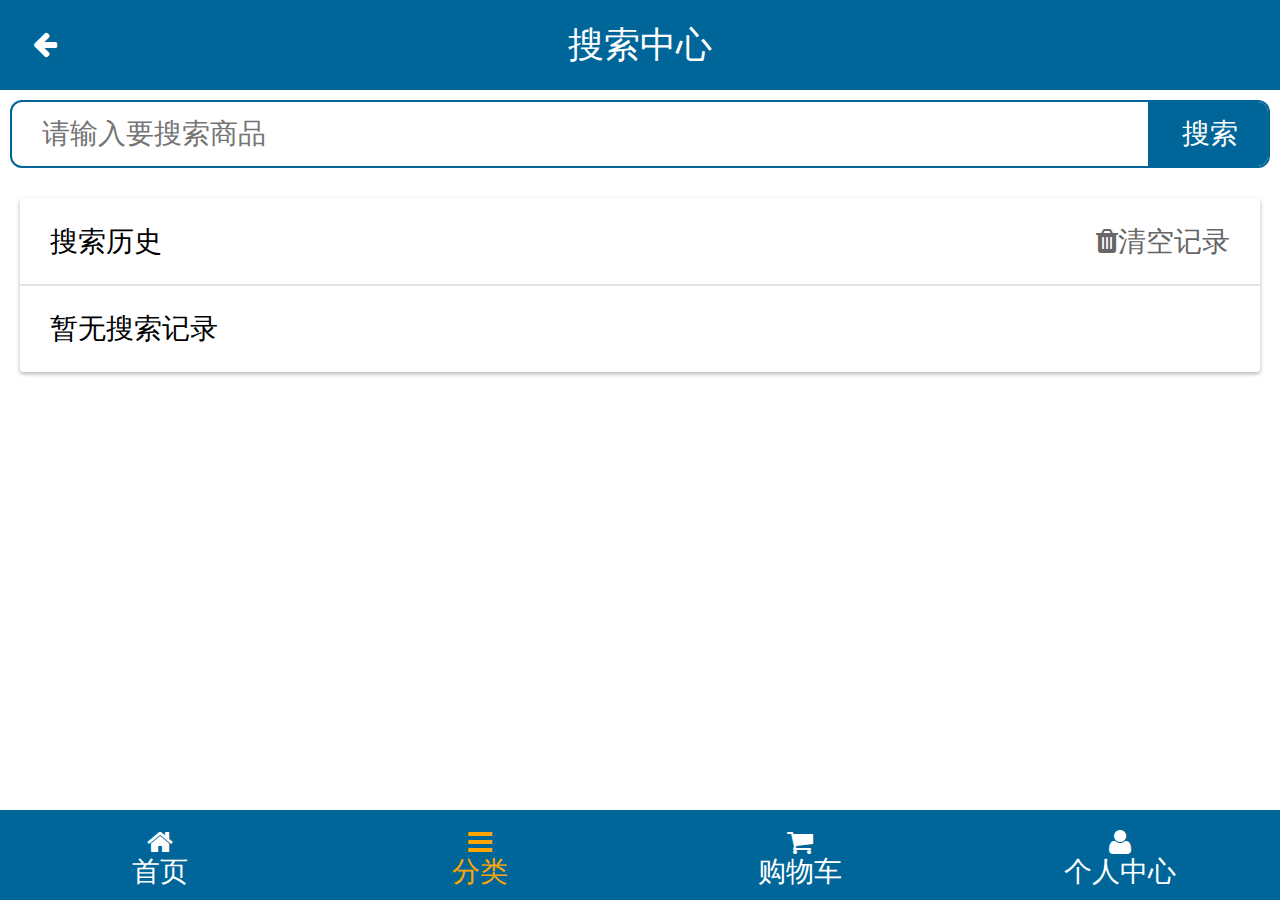
==== public/mobile/search.html @ b4859265 "vm数据渲染至dom树后及提交空搜索后,让搜索框自动获得焦点." ====
<!DOCTYPE html>
<html lang="en">

<head>
    <meta charset="UTF-8">
    <!-- 1. 添加视口 -->
    <meta name="viewport" content="width=device-width, user-scalable=no, initial-scale=1.0, maximum-scale=1.0, minimum-scale=1.0">
    <title>搜索页面</title>
    <!-- 2. 引包 -->
    <!-- 1. 引入mui的CSS -->
    <link rel="stylesheet" href="lib/mui/css/mui.css">
    <!-- 2. 引入字体图标的CSS -->
    <link rel="stylesheet" href="lib/fontAwesome/css/font-awesome.css">
    <!-- 3. 引入搜索的less文件 -->
    <link rel="stylesheet/less" href="less/search.less">
    <!-- 4. 引入less.js编译器文件 -->
    <script src="lib/less/less.js"></script>
    <!-- 5. 在页面前引入rem.js 等页面加载出来之前生效样式马上执行 -->
    <script src="js/rem.js"></script>
    <style>
        .input-warning {
            border: 1px solid red !important;
        }
    </style>
</head>

<body>
    <!-- 头部区域 -->
    <header id="header">
        <!-- javascript:history.back(); 使用历史记录的返回上一页的函数 -->
        <a href="javascript:history.back();" class="fa fa-arrow-left"></a>
        <h4>搜索中心</h4>
    </header>
    <!-- 主体区域 -->
    <main id="main">
        <!-- 搜索表单 -->
        <div class="search-form">
            <form action="#">
                <input type="search" ref="txtInput" placeholder="请输入要搜索商品" class="input-search" v-model="txtInput" :class="{'input-warning':isInputWarning}">
                <button type="button" class="mui-btn mui-btn-primary btn-search" @click='search'>搜索</button>
            </form>
        </div>
        <!-- 搜索历史 -->
        <div class="search-history">
            <!-- 使用卡片布局 -->
            <div class="mui-card">
                <!-- 卡片的头部 自带左右对齐-->
                <div class="mui-card-header">
                    <span>搜索历史</span>
                    <a href="#" class="fa fa-trash btn-clear" @click.prevent="clearHistory">清空记录</a>
                </div>
                <!-- 卡片的内容 -->
                <div class="mui-card-content">
                    <ul class="mui-table-view">
                        <li class="mui-table-view-cell" v-for='(history,index) in searchHistory' :key="index">{{history}}
                            <span class="fa fa-close mui-badge" @click='deleteHistory(index)'></span>
                        </li>
                        <li v-if="!searchHistory.length" class="mui-table-view-cell">暂无搜索记录</li>
                    </ul>
                </div>
            </div>
        </div>
    </main>
    <!-- 底部区域 -->
    <footer id="footer">
        <div class="mui-row">
            <!-- .mui-col-xs-3*4>a[href="#"]>i.fa.fa-home+span{首页} -->
            <div class="mui-col-xs-3 ">
                <a href="index.html"><i class="fa fa-home"></i><span>首页</span></a>
            </div>
            <div class="mui-col-xs-3">
                <a href="category.html" class="active"><i class="fa fa-bars"></i><span>分类</span></a>
            </div>
            <div class="mui-col-xs-3">
                <a href="cart.html"><i class="fa fa-shopping-cart"></i><span>购物车</span></a>
            </div>
            <div class="mui-col-xs-3">
                <a href="user.html"><i class="fa fa-user"></i><span>个人中心</span></a>
            </div>
        </div>
    </footer>

    <!-- 1. 引入mui的JS -->
    <script src="lib/mui/js/mui.js"></script>

    <!-- 3. 引入zepto的JS ajax dom操作的Js库 -->
    <script src="lib/zepto/zepto.min.js"></script>
    <!-- 4. 引入Vue -->
    <script src="lib/vue.js"></script>
</body>
<script>
    let vm = new Vue({
        el: '#main',
        data: {
            searchHistory: [],  //搜索记录数据初始化
            txtInput: '',   //与文本框进行双向绑定
            isInputWarning:false,   //初始化输入框的警示边框
        },
        computed: {
            getSearchWord: function () {
                // 去掉输入框左右两侧的空格
                return this.txtInput.replace(/(^\s*)|(\s*$)/g, "");
            }
        },
        methods: {
            // 单击[搜索]按钮事件
            search: function () {
                if (this.getSearchWord) {
                    if (this.searchHistory.indexOf(this.getSearchWord) != -1)
                        this.searchHistory.splice(this.searchHistory.indexOf(this.getSearchWord), 1);
                    this.searchHistory.unshift(this.getSearchWord);
                    // localStorage.setItem('searchHistory',JSON.stringify(this.searchHistory));
                    this.txtInput = '';
                }else{
                    // 当用户提交空搜索时,使用红色边框提示用户,持续3秒钟.
                    this.isInputWarning = true;
                    setTimeout(()=>this.isInputWarning = false,3000);
                    this.$refs.txtInput.focus();
                }
            },

            // 删除单条历史记录
            deleteHistory: function (idx) {
                this.searchHistory.splice(idx, 1);
            },

            // [清空记录]单击事件
            clearHistory: function () {
                // localStorage.removeItem('searchHistory');
                // 点击[清空记录]按钮后,只需要初始化vm实例的searchHistory即可,其他的交由watch数据监听选项来处理.
                this.searchHistory = Array();
            }
        },
        created() {
            // 当vm实例的data选项初始化完成后即从localstorage里获取数据;
            if (localStorage.getItem('searchHistory')) {
                this.searchHistory = JSON.parse(localStorage.getItem('searchHistory'));
            }
        },
        mounted() {
            // vm实例数据渲染至dom树后,使用搜索框获得焦点.
            this.$refs.txtInput.focus();
        },
        // 数据监听
        watch: {
            searchHistory: {
                handler: function () {
                    // console.log('搜索列表数据有变动!');
                    // 当搜索列表数据有变动时,与localstorage同步更新
                    if (this.searchHistory.length == 0)
                        localStorage.removeItem('searchHistory');
                    else
                        localStorage.setItem('searchHistory', JSON.stringify(this.searchHistory));
                },
                deep: true
            }
        }
    })
</script>

</html>
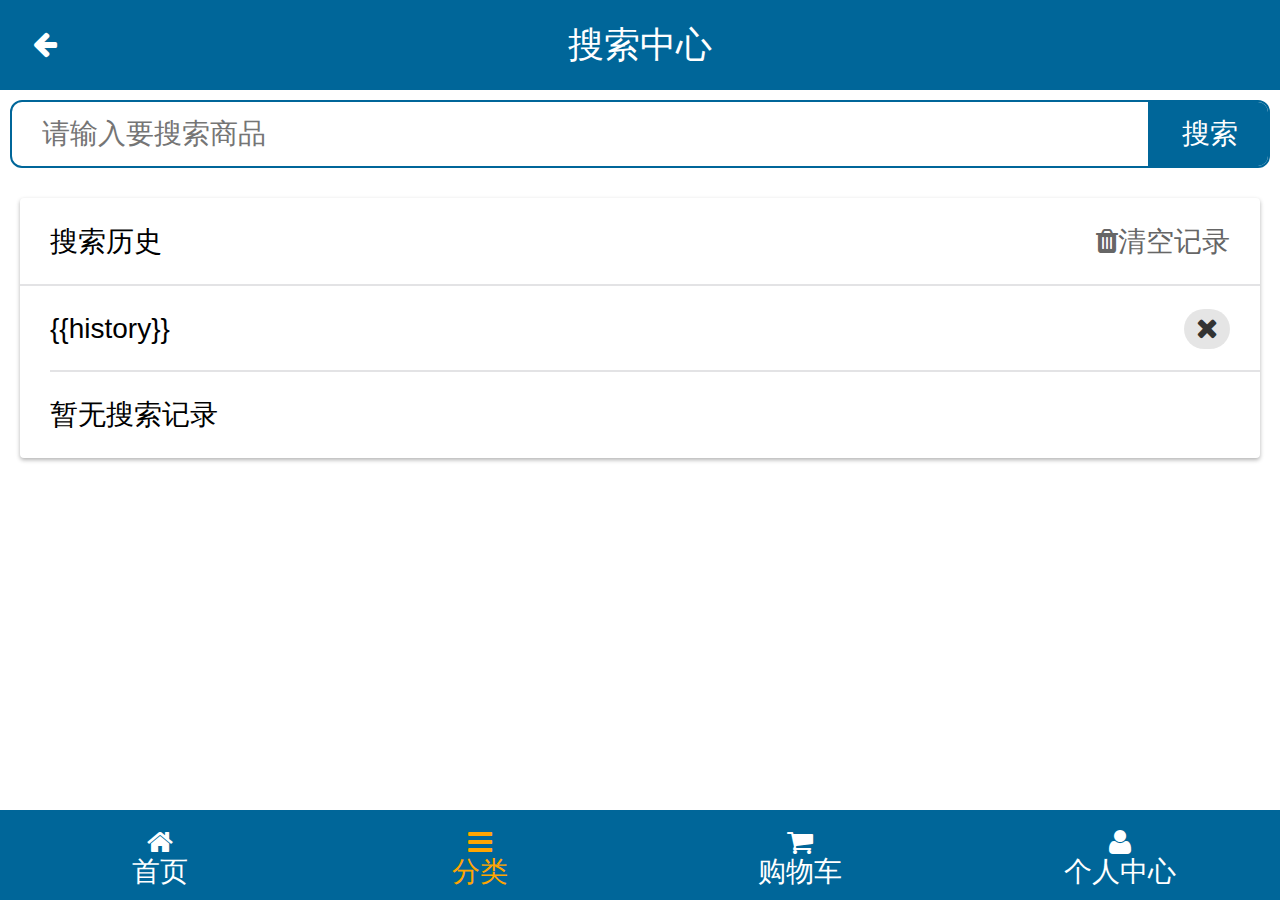
==== commit 3ff8527f: "保存修改" ====
--- a/public/mobile/search.html
+++ b/public/mobile/search.html
@@ -92,25 +92,30 @@
     let vm = new Vue({
         el: '#main',
         data: {
-            searchHistory: [],  //搜索记录数据初始化
-            txtInput: '',   //与文本框进行双向绑定
+            searchHistory: [],        //搜索记录数据初始化
+            txtInput: '',            //与文本框进行双向绑定
             isInputWarning:false,   //初始化输入框的警示边框
         },
         computed: {
-            getSearchWord: function () {
-                // 去掉输入框左右两侧的空格
-                return this.txtInput.replace(/(^\s*)|(\s*$)/g, "");
-            }
+
         },
         methods: {
             // 单击[搜索]按钮事件
             search: function () {
-                if (this.getSearchWord) {
+                if (this.txtInput.trim()) {
+<<<<<<< HEAD
+                    let strTemp = this.txtInput.trim();
+                    if (this.searchHistory.indexOf(strTemp) != -1)
+                        this.searchHistory.splice(this.searchHistory.indexOf(strTemp), 1);
+                    this.searchHistory.unshift(strTemp);
+=======
                     if (this.searchHistory.indexOf(this.getSearchWord) != -1)
                         this.searchHistory.splice(this.searchHistory.indexOf(this.getSearchWord), 1);
                     this.searchHistory.unshift(this.getSearchWord);
+>>>>>>> f357ef90da83cea611f64adbb1a244afcd5cc147
                     // localStorage.setItem('searchHistory',JSON.stringify(this.searchHistory));
                     this.txtInput = '';
+                    location = 'productlist.html';
                 }else{
                     // 当用户提交空搜索时,使用红色边框提示用户,持续3秒钟.
                     this.isInputWarning = true;
@@ -119,7 +124,7 @@
                 }
             },
 
-            // 删除单条历史记录
+            // 单击[删除]按钮事件
             deleteHistory: function (idx) {
                 this.searchHistory.splice(idx, 1);
             },
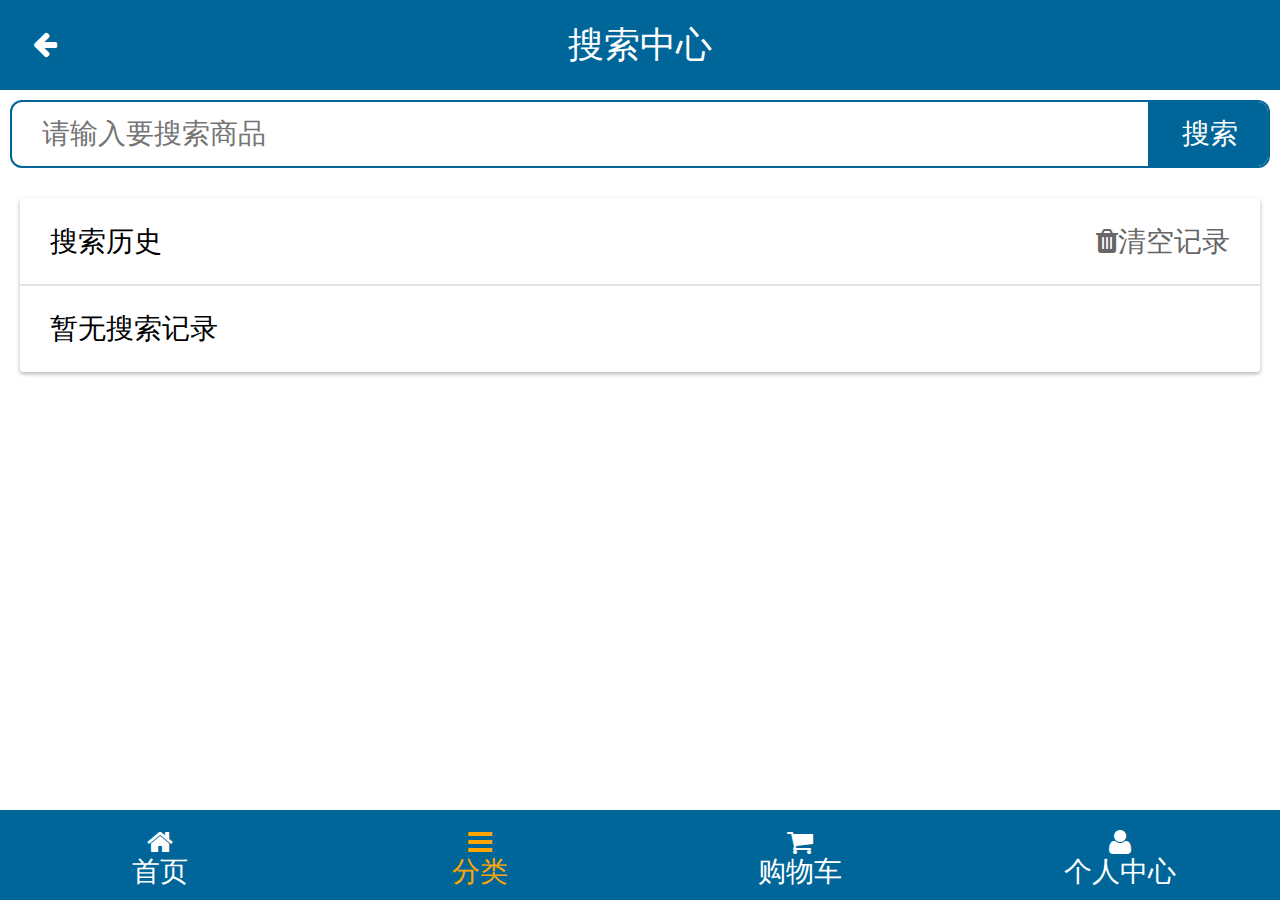
==== commit c09496ba: "更新search.html文件" ====
--- a/public/mobile/search.html
+++ b/public/mobile/search.html
@@ -103,16 +103,10 @@
             // 单击[搜索]按钮事件
             search: function () {
                 if (this.txtInput.trim()) {
-<<<<<<< HEAD
                     let strTemp = this.txtInput.trim();
                     if (this.searchHistory.indexOf(strTemp) != -1)
                         this.searchHistory.splice(this.searchHistory.indexOf(strTemp), 1);
                     this.searchHistory.unshift(strTemp);
-=======
-                    if (this.searchHistory.indexOf(this.getSearchWord) != -1)
-                        this.searchHistory.splice(this.searchHistory.indexOf(this.getSearchWord), 1);
-                    this.searchHistory.unshift(this.getSearchWord);
->>>>>>> f357ef90da83cea611f64adbb1a244afcd5cc147
                     // localStorage.setItem('searchHistory',JSON.stringify(this.searchHistory));
                     this.txtInput = '';
                     location = 'productlist.html';
